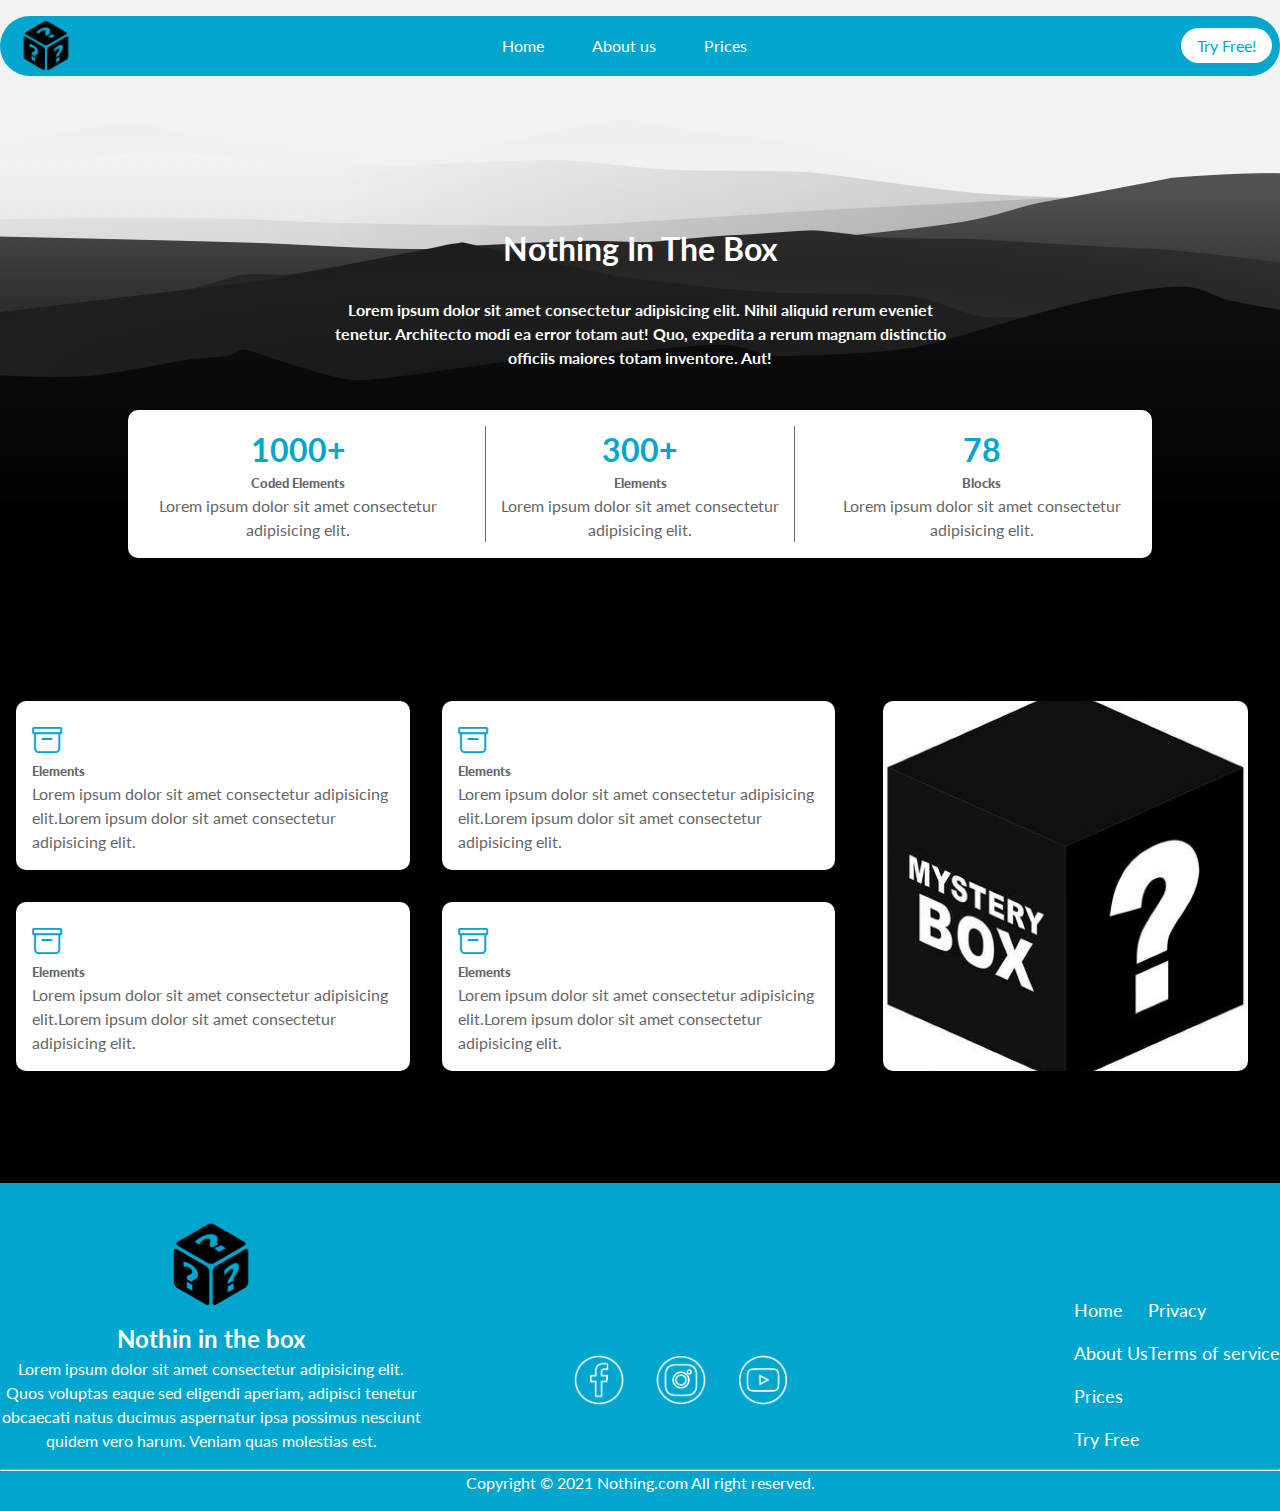
==== index.html @ c3f04d48 "initial" ====
<!DOCTYPE html>
<html lang="en">
<head>
    <meta charset="UTF-8">
    <meta http-equiv="X-UA-Compatible" content="IE=edge">
    <meta name="viewport" content="width=device-width, initial-scale=1.0">
    <!-- Font -->
    <link rel="preconnect" href="https://fonts.gstatic.com">
    <link href="https://fonts.googleapis.com/css2?family=Lato&display=swap" rel="stylesheet">
    <!-- Bootstrap -->
    <link rel="stylesheet" href="https://cdn.jsdelivr.net/npm/bootstrap-icons@1.5.0/font/bootstrap-icons.css">
    <link href="https://cdn.jsdelivr.net/npm/bootstrap@5.0.1/dist/css/bootstrap.min.css" rel="stylesheet" integrity="sha384-+0n0xVW2eSR5OomGNYDnhzAbDsOXxcvSN1TPprVMTNDbiYZCxYbOOl7+AMvyTG2x" crossorigin="anonymous">
    <link rel="stylesheet" href="style.css">
    <title>Nothing</title>
</head>
<body>
    <!-- Navigation -->
    <nav class="nav-wrapper">
        <div class="nav container">
            <img class="logo" src="/images/logo.png">
            <ul>
                <li><a class="first-btn" href="index.html">Home</a></li>
                <li><a class="first-btn" href="about.html">About us</a></li>
                <li><a class="first-btn" href="prices.html">Prices</a></li>
                
            </ul>
            <ul>
                <li><a class="last-btn" href="register.html">Try Free!</a></li>
            </ul>
        </div>
    </nav>
    <!-- Main -->
    <div class="main">
        <div class="slider">
            <h1>Nothing In The Box </h1>
            <p>Lorem ipsum dolor sit amet consectetur adipisicing elit. Nihil aliquid rerum eveniet tenetur. Architecto modi ea error totam aut! Quo, expedita a rerum magnam distinctio officiis maiores totam inventore. Aut!</p>
        </div>
        <div class="info">
            <div class="container">
                <div class="center-card">
                    <div class="card-wrap">
                        <h1 class="big-text">1000+</h1>
                        <h5 class="heading-text"><strong>Coded Elements</strong></h5>
                        <p>Lorem ipsum dolor sit amet consectetur adipisicing elit.</p>
                    </div>
                    <div class="card-wrap">
                        <h1 class="big-text">300+</h1>
                        <h5 class="heading-text"><strong>Elements</strong></h5>
                        <p>Lorem ipsum dolor sit amet consectetur adipisicing elit.</p>
                    </div>
                    <div class="card-wrap">
                        <h1 class="big-text">78</h1>
                        <h5 class="heading-text"><strong>Blocks</strong></h5>
                        <p>Lorem ipsum dolor sit amet consectetur adipisicing elit.</p>
                    </div>
    
                </div>
            </div>
        </div>
        <div class="grid-wrap">
            <div class="grid container">
                <div class="grid-left">
                    <div class="grid-top">
                        <div class="blok">
                            <i class="bi bi-archive fa-lg"></i>
                            <h5 class="heading-text"><strong>Elements</strong></h5>
                            <p>Lorem ipsum dolor sit amet consectetur adipisicing elit.Lorem ipsum dolor sit amet consectetur adipisicing elit.</p>
                        </div>
                        <div class="blok">
                            <i class="bi bi-archive"></i>
                            <h5 class="heading-text"><strong>Elements</strong></h5>
                            <p>Lorem ipsum dolor sit amet consectetur adipisicing elit.Lorem ipsum dolor sit amet consectetur adipisicing elit.</p>
                        </div>
                    </div>
                    <div class="grid-bot">
                        <div class="blok">
                            <i class="bi bi-archive"></i>
                            <h5 class="heading-text"><strong>Elements</strong></h5>
                            <p>Lorem ipsum dolor sit amet consectetur adipisicing elit.Lorem ipsum dolor sit amet consectetur adipisicing elit.</p>
                        </div>
                        <div class="blok">
                            <i class="bi bi-archive"></i>
                            <h5 class="heading-text"><strong>Elements</strong></h5>
                            <p>Lorem ipsum dolor sit amet consectetur adipisicing elit.Lorem ipsum dolor sit amet consectetur adipisicing elit.</p>
                        </div>
                    </div>
                </div>
                <div class="grid-right">
                    
                </div>
            </div>
        </div>
    </div>
    <!-- Footer -->
    <footer>
        <div class="footer container">
            <div class="footer-company-info">
                <img src="/images/logo.png">
                <h2>Nothin in the box</h2>
                <P>Lorem ipsum dolor sit amet consectetur adipisicing elit. Quos voluptas eaque sed eligendi aperiam, adipisci tenetur obcaecati natus ducimus aspernatur ipsa possimus nesciunt quidem vero harum. Veniam quas molestias est.</P>
            </div>
            <div class="footer-social">
                <div class="fb"></div>
                <div class="ig"></div>
                <div class="yb"></div>
            </div>
            <div class="footer-nav">
                <ul>
                    <li><a href="index.html">Home</a></li>
                    <li><a href="about.html">About Us</a></li>
                    <li><a href="prices.html">Prices</a></li>
                    <li><a href="register.html">Try Free</a></li>
                </ul>
                <ul>
                    <li><a href="">Privacy</a></li>
                    <li><a href="">Terms of service</a></li>
                </ul>
            </div>
        </div>
        <hr>
        <p>Copyright © 2021 Nothing.com All right reserved.</p>
    </footer>
</body>
</html>
---- style.css ----
body{
    font-family: 'Lato', sans-serif;
    font-size: 16px;
    line-height: 1.5;
    box-sizing: border-box;
}
*{
    padding: 0;
    margin: 0;
    color: #666666 ;
}

nav {
    position: relative;
    z-index: 1;
}
.nav{
    border-radius: 50px;
    background-color: #00a6ce;
    position: relative;
    top: 1em;
    display: flex;
    justify-content: space-between;
    height: 60px;
}
.nav ul {
    display: flex;
    height: 60px;
}
.nav ul li {
    margin: auto;
    margin-right: 0.5em;
    margin-left: 0.5em;
    list-style: none;
}
.first-btn {
    padding: 0.5em 1em;
    text-decoration: none;
    color: white;
}
.first-btn:hover {
    background-color: white;
    color: #00a6ce;
    border-radius: 50px;
}
.last-btn {
    padding: 0.5em 1em;
    text-decoration: none;
    background-color: white;
    border-radius: 50px;
    color: #00a6ce !important;
}
.last-btn:hover {
    box-shadow: none;
    font-weight: bold;
}
.logo {
    width: 60px;
    height: 60px;
    margin-left: 1em;
}

/* SLide */
.slider {
    width: 100%;
    height: 500px;
    background: url('/images/nothing3.png');
    background-size: cover;
    background-position: bottom ;
    background-repeat: no-repeat;
    margin-top: -60px;
}
.slider h1 {
    margin: auto;
    position: relative;
    top: 45%;
    text-align: center;
    font-weight: bold;
    color: white;
}
.slider h5 {
    margin: auto;
    position: relative;
    top: 45%;
    text-align: center;
    /* font-weight: bold; */
    color: white;
}
.slider p {
    margin: auto;
    text-align: center;
    position: relative;
    top: 50%;
    width: 50%;
    font-weight: bold;
    color: white;
}
.info {
    padding-top: 10px;
    padding-bottom: 2em;
    background-color: black;
}
.center-card {
    position: relative;
    top: -100px;
    width: 80%;
    margin: auto;
    border-radius: 10px;
    background: white;
    display: flex;
    justify-content: space-between;
}
.card-wrap {
    margin: 1em;
    text-align: center;
}
.card-wrap:nth-child(2){
    border-right: 1px solid #666666;
    border-left: 1px solid #666666;

}
.big-text {
    font-weight: bold;
    color: #00a6ce;
}
.grid-wrap {
    background: black;
    padding-bottom: 6em;
    margin-top: -5px;
}
.grid {
    display: flex;
}
.grid-left {
    width: 70%;
    margin-right: 1em;
}
.grid-right {
    width: 30%;
    background: whitesmoke;
    border-radius: 10px;
    margin-left: 1em;
    max-height: 450px;
    background: url('/images/box.jpg');
    background-size: 130%;
    background-position: center;
    margin-right: 2em;
    margin-top: 1em;
    margin-bottom: 1em;
}
.grid-top {
    display:flex;

}
.grid-bot {
    display:flex;
}
.blok {
    margin: 1em;
    padding: 1em;
    background: white;
    border-radius: 10px;
}
.blok i, .blok p, .blok strong{
    color: inherit;
}
.blok i {
    color: #00a6ce;
    font-size: 30px;
}

.prices {
    background: white;
    border-radius: 10px;
    height: 500px;
    position: relative;
    top: -4em;
    display: flex;
    width: 100%;
    padding-left: 0;
    padding-right: 0;
}
.price-card {
    width: 25%;
}
.price-tag {
    height: 1em;
    margin-bottom: 1em;
}
.price-card:nth-child(1){
    border-right: 1px solid gray;
}
.price-card:nth-child(1) .price-tag {
    background: burlywood;
    border-radius: 10px 0 0 0;
}
.price-card:nth-child(2) .price-tag {
    background: silver;
}
.price-card:nth-child(3) .price-tag {
    background: gold;
}
.price-card:nth-child(4) .price-tag {
    background: #b8d8e7;
    border-radius: 0 10px 0 0;
}
.price-card:nth-child(2){
    border-right: 1px solid gray;
    border-left: 1px solid gray;
}
.price-card:nth-child(3){
    border-right: 1px solid gray;
    border-left: 1px solid gray;
}
.price-card:nth-child(4){
    border-left: 1px solid gray;
}
.price-card h1{
    text-align: center;
    font-weight: bold;
    color: #00a6ce;
    margin-bottom: 1em;
    margin-top: 1em;

}
.price-card h3 {
    text-align: center;
    
}
.price-card p {
    text-align: center;
    font-size: 18px;
}
.buy-btn {
    width: 120px;
    background: #00a6ce;
    padding: 0.5em 1em;
    margin: auto;
    margin-top: 4em;
    text-align: center;
    color: white;
    border-radius: 50px;
    cursor: pointer;
}
.buy-btn:hover{
    box-shadow: 1px 1px 2px 2px #00a6ce;
    background: white;
    color: #00a6ce;
}
.tax {
    margin-top: 5px;
    font-size: 10px !important;
}



/* ROTATE BOX */
.three-containers-wrapper {
    padding-bottom: 10em;
    margin: auto;
    display: flex;
    justify-content: space-between;
}
.box-scene {
    -webkit-perspective: normal ;
    width: 400px;
    height: 200px;
    margin: auto;
    z-index: 999;
    
}
.box-scene:hover .box {
    -webkit-transform: rotateY(-180deg);
}
.box {
    cursor: pointer;
    width: 250px;
    height: 250px;
    position: relative;
    
    -webkit-transform-style: preserve-3d;
    -webkit-transition: all 0.4s ease-out;
    -webkit-transform-origin: 90px 90px -90px;
    /* float: left; */
    margin: 30px auto;
}
.face {
    position: absolute;
    width: 100%;
    height: 100%;
    -webkit-backface-visibility: hidden; 
    
    -webkit-transform-origin: 0 0;
}
.front {
    -webkit-transform: rotateY(0deg);
    z-index: 2;
    background: url('/images/glass_pane.png');
    background-size: cover ;
}
.side {
    border: 1px solid white;
    background: url('/images/question_mark.png');
    background-position: top;
    background-size: cover;
    -webkit-transform: rotateY(180deg);
    z-index: 1;
    left: 180px;
}
.side p {
    width: 200px;
    position: absolute;
    bottom: -15px;
    left:50%;
    margin-left: -100px;
    color: white;
    font-size: 20px;
    text-align: center;
    
}
.box-scene h2 {
    font-weight: bold;
    color: white;
    text-align: center;
}
/* ROTATE BOX END */


footer {
    padding-top: 2em;
    background-color: #00a6ce;
}
footer p {
    margin-bottom: 0;
    padding-bottom: 1em;
    color: white;
    text-align: center;
}
footer hr {
    color: white;
}
.footer {
    display: flex;
    justify-content: space-between;
}
.footer-company-info {
    width: 33%;
    display: block;
    text-align: center;
    
}
.footer-company-info h2 {
    font-weight: bold;
    color: white;
}
.footer-company-info p {
    color: white;
}
.footer-company-info img {
    
    width: 100px;
    height: 100px;
}
.footer-nav {
    display: flex;
    margin: auto;
    margin-right: 0;
    margin-bottom: 0;
}
.footer-nav a {
    text-decoration: none;
    font-size: 18px;
    color: white;

}
.footer-nav li {
    list-style: none;
    margin-bottom: 1em;
}
.footer-nav a:hover{
    text-decoration: underline;
}
.footer-social {
    display: flex;
    margin: auto;

    margin-bottom: 3em;
}
.fb {
    width: 50px;
    height: 50px;
    background: url('/images/icons/fb_line.png');
    background-size: contain;
    margin: 1em;
    cursor: pointer;
}
.ig {
    width: 50px;
    height: 50px;
    background: url('/images/icons/instagram_line.png');
    background-size: contain;
    margin: 1em;
    cursor: pointer;
}
.yb {
    width: 50px;
    height: 50px;
    background: url('/images/icons/youtube_line.png');
    background-size: contain;
    margin: 1em;
    cursor: pointer;
}
.fb:hover{
    background: url('/images/icons/fb_full.png');
    background-size: contain;
}
.ig:hover{
    background: url('/images/icons/instagram_full.png');
    background-size: contain;
}
.yb:hover{
    background: url('/images/icons/youtube_full.png');
    background-size: contain;
}


/* About us */
.about-us-info {
    display: flex;

}
.who-are-we {
    width: 50%;
    margin-right: 2em;
}
.who-are-we h2{
    color: white;
    margin-bottom: 1em;
}
.who-are-we h4{
    color: white;
    margin-bottom: 0.5em;
}
.who-are-we p {
    color: white;
}
.map {
    width: 50%;
    margin-left: 2em;
}
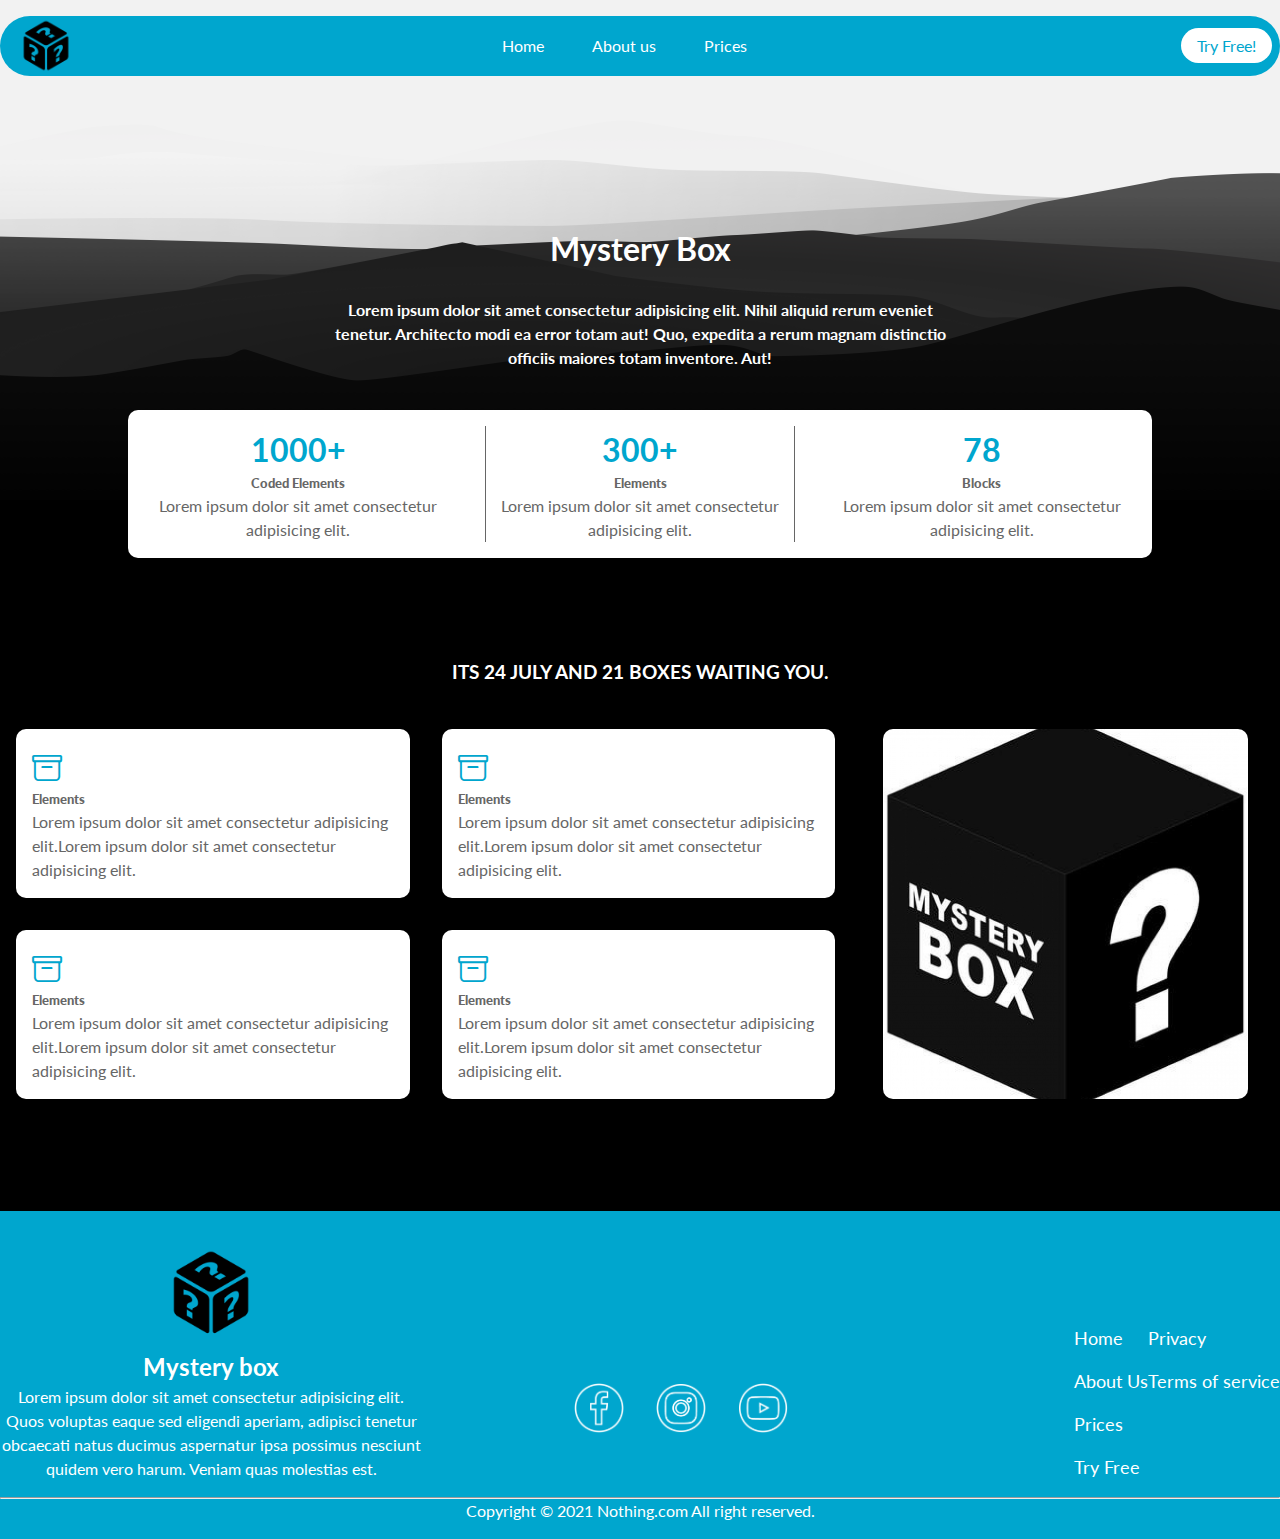
==== commit 9ce3aafc: "funtion on boxes" ====
--- a/index.html
+++ b/index.html
@@ -32,7 +32,7 @@
     <!-- Main -->
     <div class="main">
         <div class="slider">
-            <h1>Nothing In The Box </h1>
+            <h1>Mystery Box </h1>
             <p>Lorem ipsum dolor sit amet consectetur adipisicing elit. Nihil aliquid rerum eveniet tenetur. Architecto modi ea error totam aut! Quo, expedita a rerum magnam distinctio officiis maiores totam inventore. Aut!</p>
         </div>
         <div class="info">
@@ -53,9 +53,10 @@
                         <h5 class="heading-text"><strong>Blocks</strong></h5>
                         <p>Lorem ipsum dolor sit amet consectetur adipisicing elit.</p>
                     </div>
-    
+                    
                 </div>
             </div>
+            <h3 class="boxes-count" style="color: white; text-align: center;"></h3>
         </div>
         <div class="grid-wrap">
             <div class="grid container">
@@ -96,7 +97,7 @@
         <div class="footer container">
             <div class="footer-company-info">
                 <img src="/images/logo.png">
-                <h2>Nothin in the box</h2>
+                <h2>Mystery box</h2>
                 <P>Lorem ipsum dolor sit amet consectetur adipisicing elit. Quos voluptas eaque sed eligendi aperiam, adipisci tenetur obcaecati natus ducimus aspernatur ipsa possimus nesciunt quidem vero harum. Veniam quas molestias est.</P>
             </div>
             <div class="footer-social">
@@ -120,5 +121,6 @@
         <hr>
         <p>Copyright © 2021 Nothing.com All right reserved.</p>
     </footer>
+    <script src="./main.js"></script>
 </body>
 </html>--- a/style.css
+++ b/style.css
@@ -14,6 +14,7 @@
     position: relative;
     z-index: 1;
 }
+
 .nav{
     border-radius: 50px;
     background-color: #00a6ce;
@@ -84,6 +85,14 @@
     top: 45%;
     text-align: center;
     /* font-weight: bold; */
+    color: white;
+}
+.slider h5 a {
+    text-decoration: none;
+    color: white;
+}
+.slider h5 a:hover {
+    text-decoration: underline;
     color: white;
 }
 .slider p {
@@ -269,20 +278,34 @@
     z-index: 999;
     
 }
-.box-scene:hover .box {
+/* .box-scene:hover .box {
     -webkit-transform: rotateY(-180deg);
-}
+} */
 .box {
     cursor: pointer;
     width: 250px;
     height: 250px;
     position: relative;
     
+    
+    /* float: left; */
+    margin: 30px auto;
+}
+.ani:hover {
+    transform: scale(1.1) rotate(4deg);
+}
+.disabled:hover {
+    animation-name: buzz-out;
+    animation-duration: 0.4s;
+    animation-timing-function: linear;
+    animation-iteration-count: 1;
+}
+.box-rotate {
     -webkit-transform-style: preserve-3d;
     -webkit-transition: all 0.4s ease-out;
     -webkit-transform-origin: 90px 90px -90px;
-    /* float: left; */
-    margin: 30px auto;
+    -webkit-transform: rotateY(-180deg);
+
 }
 .face {
     position: absolute;
@@ -300,9 +323,9 @@
 }
 .side {
     border: 1px solid white;
-    background: url('/images/question_mark.png');
-    background-position: top;
-    background-size: cover;
+    background-position: center;
+    background-size: contain;
+    background-repeat: no-repeat;
     -webkit-transform: rotateY(180deg);
     z-index: 1;
     left: 180px;
@@ -323,6 +346,20 @@
     color: white;
     text-align: center;
 }
+
+.play-again {
+    padding: 1em 2em;
+    border: 1px solid #00a6ce;
+    background: #00a6ce;
+    color: white;
+    border-radius: 50px;
+
+}
+.play-again:hover{
+    border: 1px solid #00a6ce;
+    background: white;
+    color: #00a6ce;
+}
 /* ROTATE BOX END */
 
 
@@ -447,4 +484,49 @@
 .map {
     width: 50%;
     margin-left: 2em;
+}
+
+
+
+@keyframes buzz-out {
+    10% {
+        -webkit-transform: translateX(3px) rotate(2deg);
+        transform: translateX(3px) rotate(2deg);
+    }
+    20% {
+        -webkit-transform: translateX(-3px) rotate(-2deg);
+        transform: translateX(-3px) rotate(-2deg);
+    }
+    30% {
+        -webkit-transform: translateX(3px) rotate(2deg);
+        transform: translateX(3px) rotate(2deg);
+    }
+    40% {
+        -webkit-transform: translateX(-3px) rotate(-2deg);
+        transform: translateX(-3px) rotate(-2deg);
+    }
+    50% {
+        -webkit-transform: translateX(2px) rotate(1deg);
+        transform: translateX(2px) rotate(1deg);
+    }
+    60% {
+        -webkit-transform: translateX(-2px) rotate(-1deg);
+        transform: translateX(-2px) rotate(-1deg);
+    }
+    70% {
+        -webkit-transform: translateX(2px) rotate(1deg);
+        transform: translateX(2px) rotate(1deg);
+    }
+    80% {
+        -webkit-transform: translateX(-2px) rotate(-1deg);
+        transform: translateX(-2px) rotate(-1deg);
+    }
+    90% {
+        -webkit-transform: translateX(1px) rotate(0);
+        transform: translateX(1px) rotate(0);
+    }
+    100% {
+        -webkit-transform: translateX(-1px) rotate(0);
+        transform: translateX(-1px) rotate(0);
+    }
 }